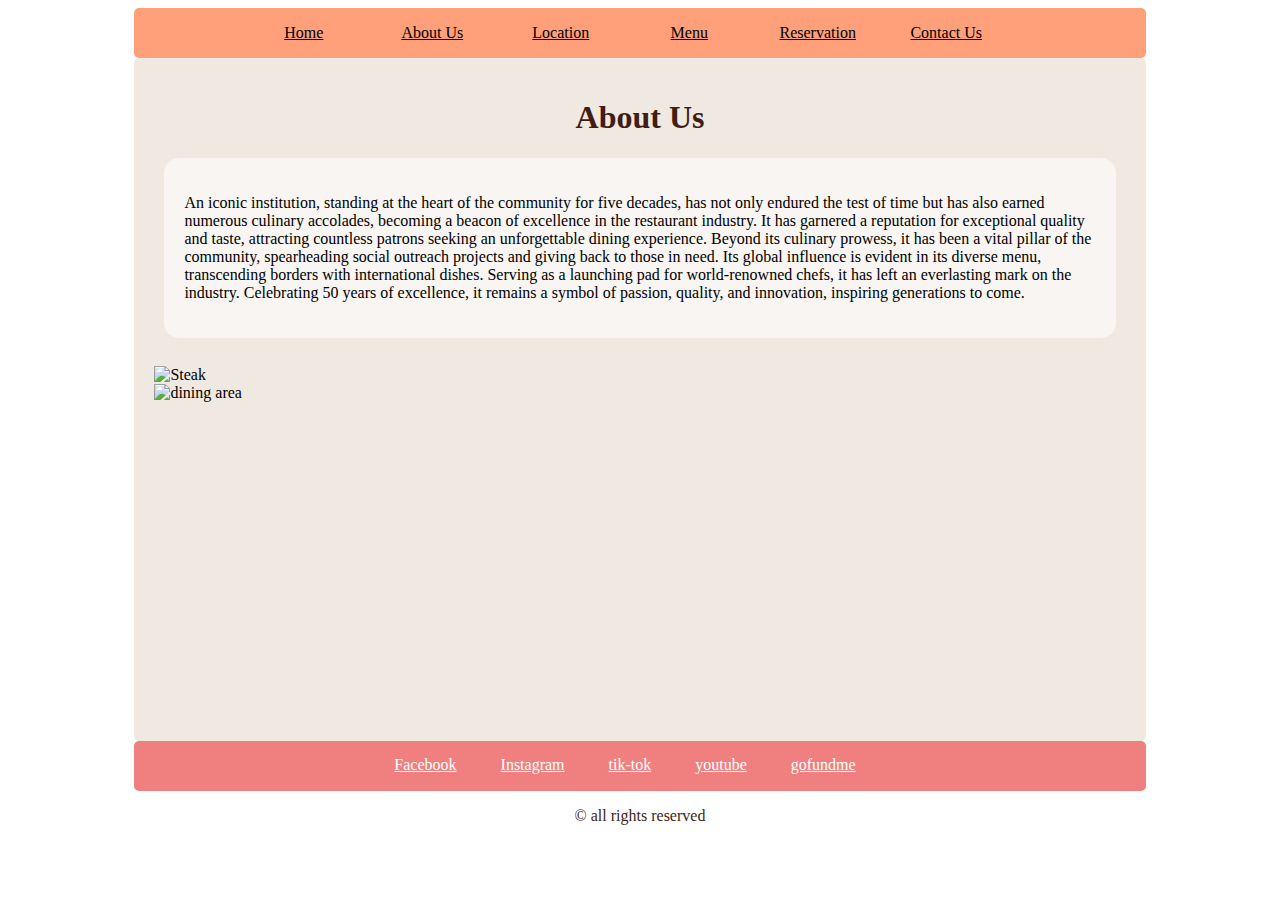
==== about_us.html @ cef70d76 "Final update for the night" ====
<!DOCTYPE html>
<html lang="en">
<head>
    <meta charset="UTF-8">
    <meta name="viewport" content="width=device-width, initial-scale=1.0">
    <title>About Us</title>
    <link rel="stylesheet" href="CSS/style.css"/>
</head>
<body>
    <header id="nav">
        <a href="index.html">Home</a> 
        <a href="about_us.html">About Us</a>
        <a href="Location.html">Location</a>
        <a href="menu.html">Menu</a>
        <a href="reservation.html">Reservation</a>
        <a href="contact_us.html">Contact Us</a>
    </header>
  

    <div id="main">
        <h1 class="title">About Us</h1>

        <div class="sub_main">
            <p>
                An iconic institution, standing at the heart of the community for five decades, has not only endured the test of time but has also earned numerous culinary accolades, becoming a beacon of excellence in the restaurant industry. It has garnered a reputation for exceptional quality and taste, attracting countless patrons seeking an unforgettable dining experience. Beyond its culinary prowess, it has been a vital pillar of the community, spearheading social outreach projects and giving back to those in need. Its global influence is evident in its diverse menu, transcending borders with international dishes. Serving as a launching pad for world-renowned chefs, it has left an everlasting mark on the industry. Celebrating 50 years of excellence, it remains a symbol of passion, quality, and innovation, inspiring generations to come.
    
            </p>
        </div>
        
        
        
        <br>
        
        
        <img src="steak-7423229_1280.jpg" alt="Steak" width="500" height="400">
        <br>
        <img src="restaurant-1837150_1280.jpg" alt="dining area" width="500" height="400">

        <br>
        <iframe width="560" height="315" src="https://www.youtube.com/embed/_dui6BUmMBg?si=MKKMPgcJHkLnBqyE" title="YouTube video player" frameborder="0" allow="accelerometer; autoplay; clipboard-write; encrypted-media; gyroscope; picture-in-picture; web-share" referrerpolicy="strict-origin-when-cross-origin"  allowfullscreen></iframe>

    </div>
       
    <div id="footer">
        <a href="https://www.facebook.com">Facebook</a> 
        <a href="https://www.Instagram.com">Instagram</a>
        <a href="https://www.tiktok.com">tik-tok</a>
        <a href="https://www.youtube.com">youtube</a>
        <a href="https://www.gofundme.com">gofundme</a>  
    </div>
    <p class="title">&copy; all rights reserved</p>

</body>

</html>
---- CSS/style.css ----
.title {
    color:rgb(0, 0, 0);
    text-align: center;
    color: rgb(66, 29, 18);
}

#schedule{
    display: block;
    
}
.menu-images{
    display: flex;
    justify-content: center;
}
.menu-items{
    display: block;
    width: 50%;
    border-radius: 10px;
    
}
.menu-item li{
    margin: auto;
    width: 60%;
    color: rgba(0, 0, 0, 0.733);
    padding: 10px;
}
.menu-item ul{
    border-radius: 20px;
    padding: 20px;
}
#nav{
    background-color: lightsalmon;
    text-align: center;
    padding: 15px;
    border-radius: 5px;
    display: flex;
    justify-content: center;
    align-items: center;
    height: 20px;
    margin: 0% 10%;
    
    /*
    border-color: black;
    border-width: 2px;
    border-style: solid;
    */
}
#nav a{
    margin-right: 30px;
    padding: 5px 10px;
    width: 8%;
    color: black;
    border-radius: 5px;
    /*border-style: solid;*/
    border-width: 0px 2px 0px 2px;
    border-color: darkblue transparent 50%;
    
}

#nav a:hover{
    background-color: aqua;
    animation-name: nav-hover;
    animation-duration: .2s;
    background-color: white;
}

#menu {
    text-align: center;
    padding: 10px;
}
#menu a{
    font-size: large;
    padding: 5px 10px;
    margin: 10px;
    background-color: rgb(107, 143, 99);
    border-radius: 10px;
    color: aliceblue;
}

#main{
    background-color: rgba(236, 226, 218, 0.774);
    /*text-align: center;*/
    margin: 0% 10%;
    border-radius: 5px;
    padding: 20px;
}
.sub_main{
    border-radius: 15px;
    background-color: rgba(255, 255, 255, 0.548);
    display: flex;
    padding: 20px;
    margin: 10px;
    align-content: flex-start;
}


.block_img{
    width: 500px;
    height: auto;
    position: relative;
    
}
.part1{
    display: block;
}
.part1 img{
    width: 500px;
    height: 200px;
    border-radius: 20px;
}

.part2{
    padding: 10px;
    display: block;
}
.img{
    width: 200px;
    height: auto;
}

#footer{
    background-color: lightcoral;
    text-align: center;
    padding: 15px;
    border-radius: 5px;
    color: white;
    height: 20px;
    margin: 0% 10%;
}
#footer a{
    margin-right: 30px;
    padding: 5px;
    color: white;
}
#footer a:hover{
    background-color: aliceblue;
    color: black;
    
}
/*Animation*/
@keyframes nav-hover{
    from {background-color: lightskyblue;}
    to {background-color: white;}

}
/*     2nd style sheet     */
div ul{
    text-align: center;
    list-style-type: none;
    background-color: rgb(255, 212, 187);
    padding: 0 ;
    margin: 0;
}
.nav ul{
    list-style-type: none;
    font-family: 'Franklin Gothic Medium', 'Arial Narrow', Arial, sans-serif;
    background-color: rgb(255, 227, 188);
    text-align: right;
    border-radius: 10px;
    
}

ul h2{
    text-align: center;
      font-family: 'Times New Roman', Times, serif;
    /*background-color: rgb(168, 120, 120);*/
  
    border-bottom: 2px solid rgba(0, 0, 0, 0.432);
    border-radius: 10px;
    
}

#brunch{
    border-radius: 10px;
}

#map iframe{
    border-radius: 10px;
    width: 80%;
    margin: 10px 10%;
    height: 400px;

}
.features
{
    font-size: xx-large;
}
.general-text{

}
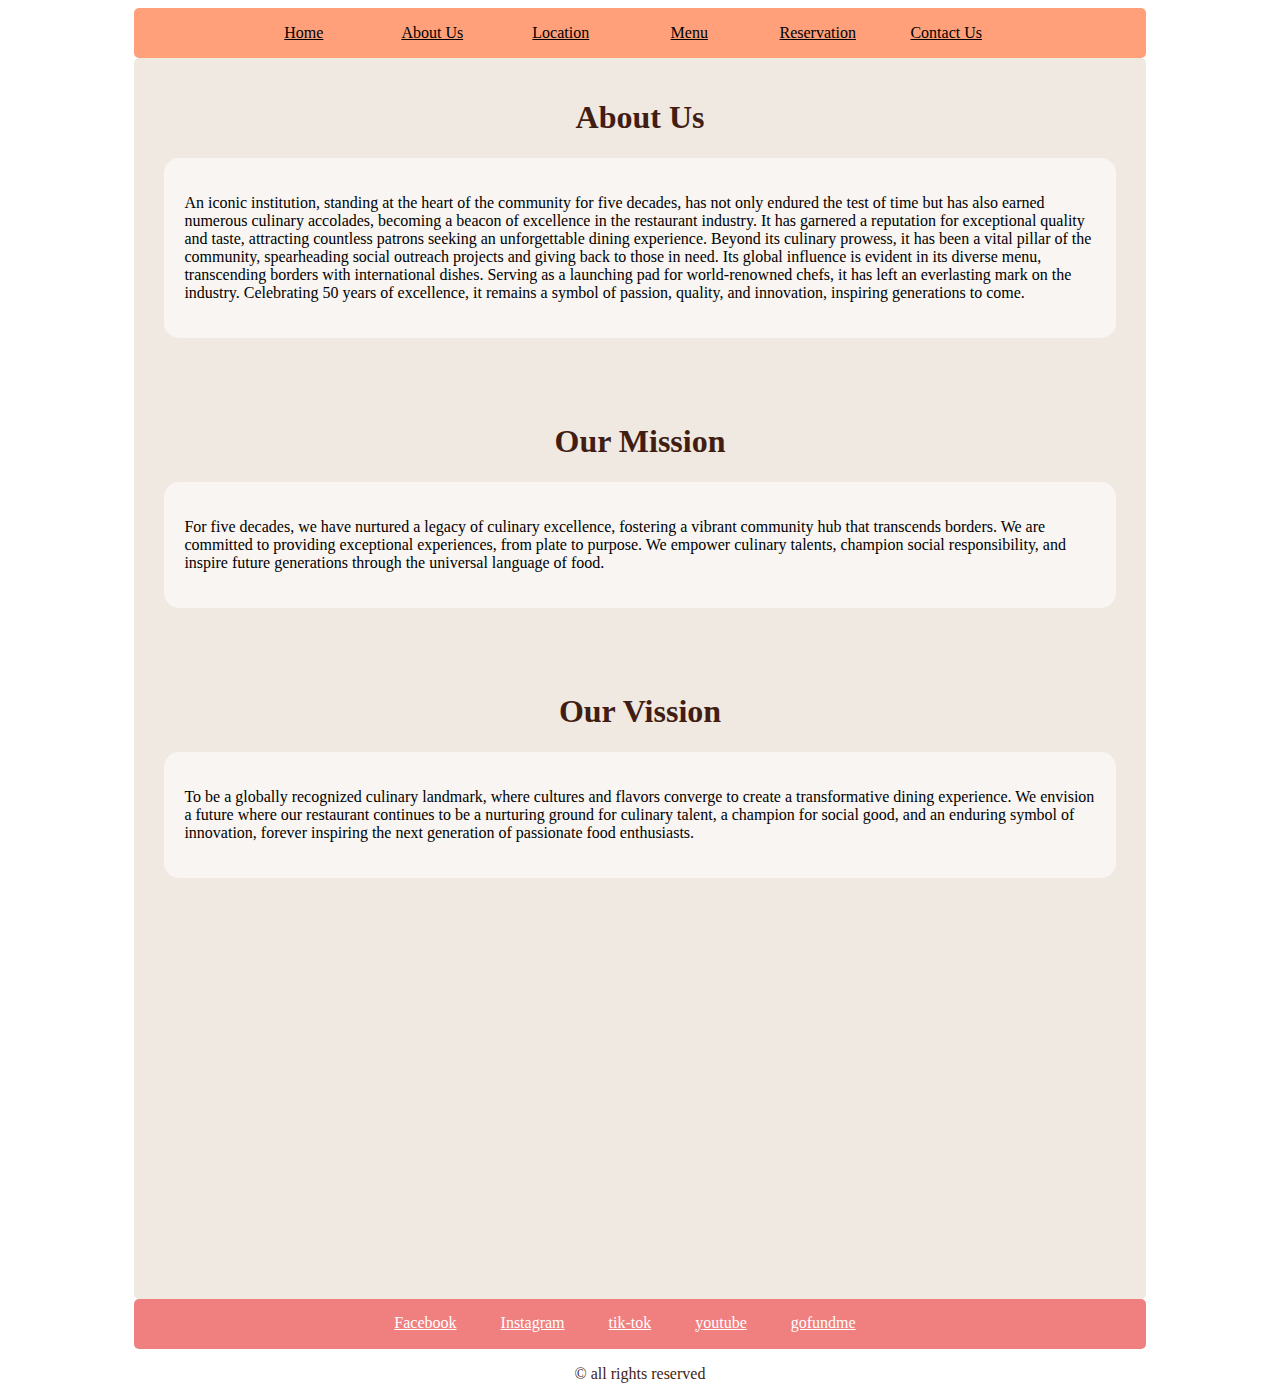
==== commit 911df377: "final update for the night 2" ====
--- a/about_us.html
+++ b/about_us.html
@@ -27,18 +27,32 @@
     
             </p>
         </div>
+        <br><br><br>
+        <h1 class="title">Our Mission</h1>
+        <div class="sub_main">
+            <p>
+                For five decades, we have nurtured a legacy of culinary excellence, fostering a vibrant community hub that transcends borders. We are committed to providing exceptional experiences, from plate to purpose. We empower culinary talents, champion social responsibility, and inspire future generations through the universal language of food.
+    
+            </p>
+        </div>
+        <br><br><br>
+        <h1 class="title">Our Vission</h1>
+        <div class="sub_main">
+            <p>
+                To be a globally recognized culinary landmark, where cultures and flavors converge to create a transformative dining experience. We envision a future where our restaurant continues to be a nurturing ground for culinary talent, a champion for social good, and an enduring symbol of innovation, forever inspiring the next generation of passionate food enthusiasts.
+    
+            </p>
+        </div>
         
         
         
         <br>
         
         
-        <img src="steak-7423229_1280.jpg" alt="Steak" width="500" height="400">
-        <br>
-        <img src="restaurant-1837150_1280.jpg" alt="dining area" width="500" height="400">
+        <br><br>
 
         <br>
-        <iframe width="560" height="315" src="https://www.youtube.com/embed/_dui6BUmMBg?si=MKKMPgcJHkLnBqyE" title="YouTube video player" frameborder="0" allow="accelerometer; autoplay; clipboard-write; encrypted-media; gyroscope; picture-in-picture; web-share" referrerpolicy="strict-origin-when-cross-origin"  allowfullscreen></iframe>
+        <iframe  width="560" height="315" src="https://www.youtube.com/embed/_dui6BUmMBg?si=MKKMPgcJHkLnBqyE" title="YouTube video player" frameborder="0" allow="accelerometer; autoplay; clipboard-write; encrypted-media; gyroscope; picture-in-picture; web-share" referrerpolicy="strict-origin-when-cross-origin"  allowfullscreen></iframe>
 
     </div>
        
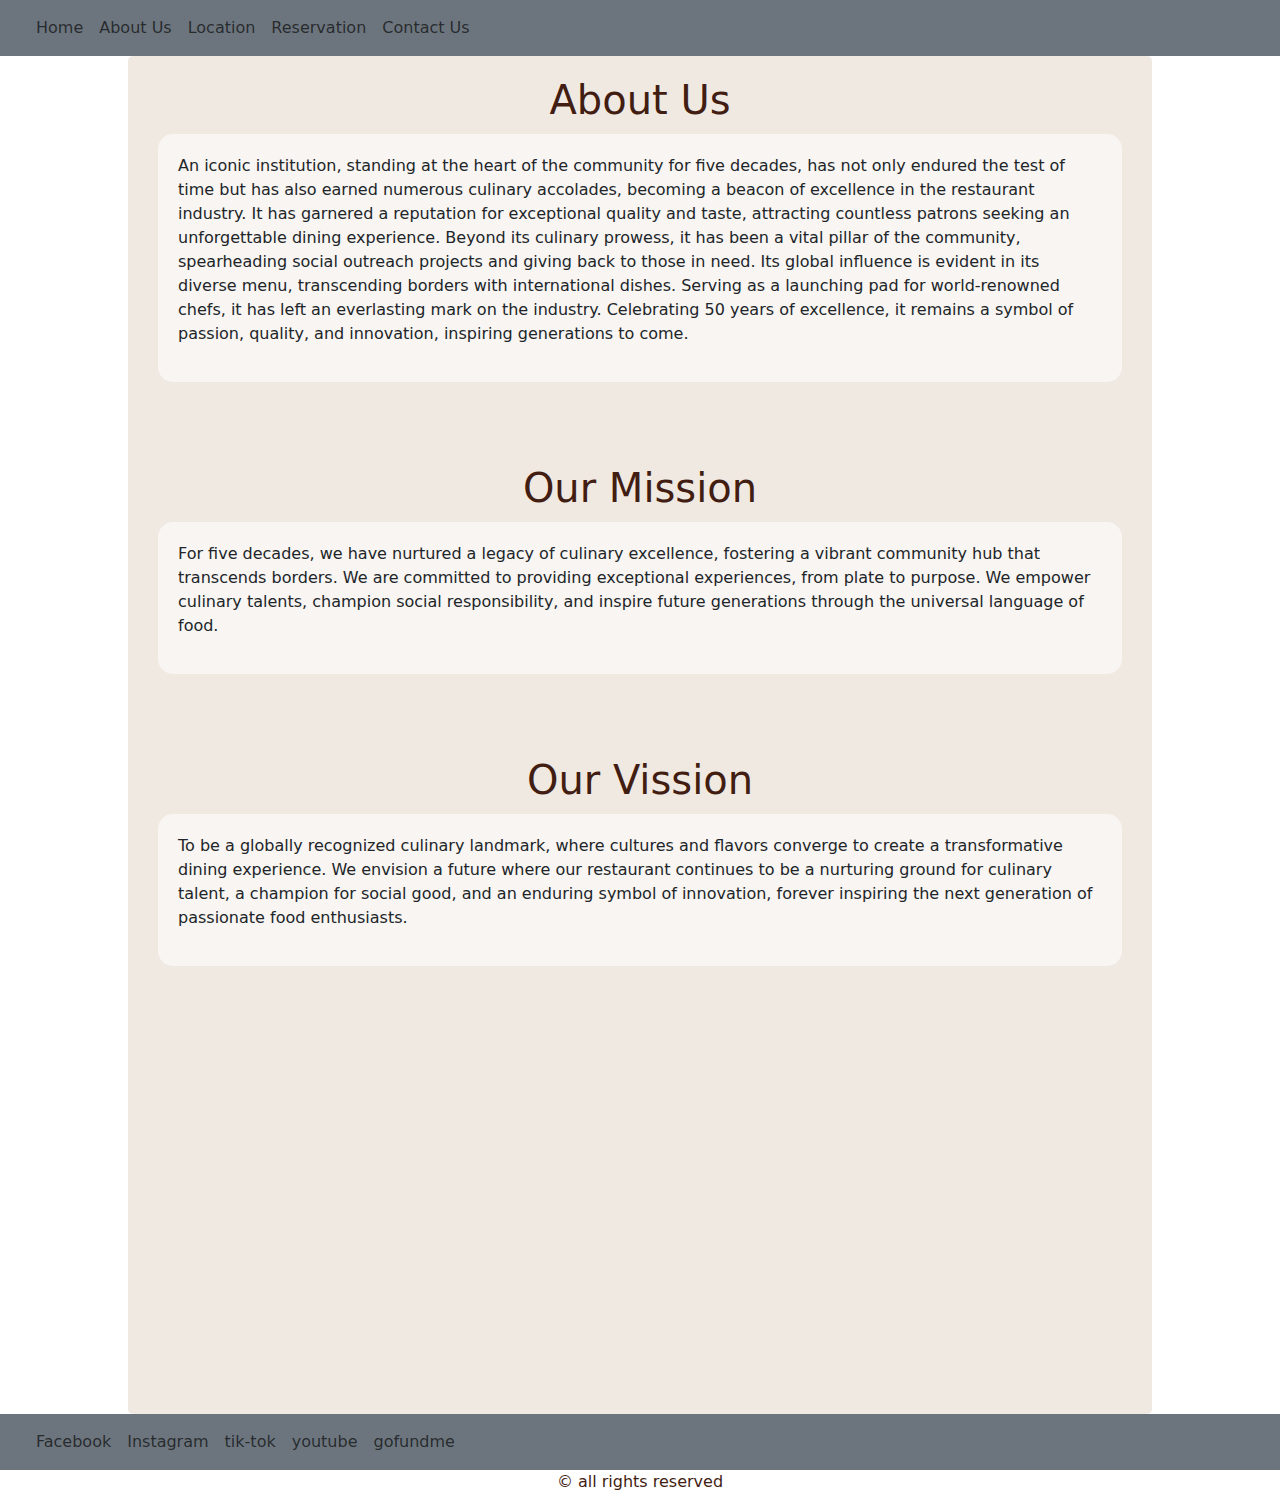
==== commit 41ff3520: "update reservation" ====
--- a/about_us.html
+++ b/about_us.html
@@ -5,16 +5,31 @@
     <meta charset="UTF-8">
     <meta name="viewport" content="width=device-width, initial-scale=1.0">
     <title>About Us</title>
+    <link rel="stylesheet" href="CSS/bootstrap.min.css"/>
     <link rel="stylesheet" href="CSS/style.css"/>
 </head>
 <body>
     <header id="nav">
-        <a href="index.html">Home</a> 
-        <a href="about_us.html">About Us</a>
-        <a href="Location.html">Location</a>
-        <a href="menu.html">Menu</a>
-        <a href="reservation.html">Reservation</a>
-        <a href="contact_us.html">Contact Us</a>
+
+        <nav class="navbar navbar-expand-lg bg-secondary">
+            <div class="container-fluid">
+              <a class="navbar-brand" href="#"></a>
+              <button class="navbar-toggler" type="button" data-bs-toggle="collapse" data-bs-target="#navbarNavAltMarkup" aria-controls="navbarNavAltMarkup" aria-expanded="false" aria-label="Toggle navigation">
+                <span class="navbar-toggler-icon"></span>
+              </button>
+              <div class="collapse navbar-collapse" id="navbarNavAltMarkup">
+                <div class="navbar-nav">
+                  <a class="nav-link" aria-current="page" href="index.html">Home</a><br>
+                 <a class="nav-link" href="about_us.html">About Us</a>
+                  <a class="nav-link" href="Location.html">Location</a>
+                  <a class="nav-link" href="reservation.html">Reservation</a>
+                 <a class="nav-link" href="contact_us.html">Contact Us</a>
+                 
+                </div>
+              </div>
+            </div>
+          </nav>
+        
     </header>
   
 
@@ -57,13 +72,29 @@
     </div>
        
     <div id="footer">
-        <a href="https://www.facebook.com">Facebook</a> 
-        <a href="https://www.Instagram.com">Instagram</a>
-        <a href="https://www.tiktok.com">tik-tok</a>
-        <a href="https://www.youtube.com">youtube</a>
-        <a href="https://www.gofundme.com">gofundme</a>  
+        <nav class="navbar navbar-expand-lg bg-secondary">
+            <div class="container-fluid">
+              <a class="navbar-brand" href="#"></a>
+              <button class="navbar-toggler" type="button" data-bs-toggle="collapse" data-bs-target="#navbarNavAltMarkup" aria-controls="navbarNavAltMarkup" aria-expanded="false" aria-label="Toggle navigation">
+                <span class="navbar-toggler-icon"></span>
+              </button>
+              <div class="collapse navbar-collapse" id="navbarNavAltMarkup">
+                <div class="navbar-nav">
+                  <a class="nav-link" aria-current="page" href="https://www.facebook.com"">Facebook</a><br>
+                 <a class="nav-link" href="https://www.Instagram.com">Instagram</a>
+                  <a class="nav-link" href="https://www.tiktok.com"">tik-tok</a>
+                  <a class="nav-link" href="https://www.youtube.com">youtube</a>
+                 <a class="nav-link" https://www.gofundme.com">gofundme</a>
+                 
+                </div>
+              </div>
+            </div>
+          </nav>  
     </div>
     <p class="title">&copy; all rights reserved</p>
+    <script src="script/jquery.min.js"></script>
+  <script src="script/bootstrap.min.js"></script>
+  <script src="script/site.js"></script>
 
 </body>
 
--- a/CSS/style.css
+++ b/CSS/style.css
@@ -29,41 +29,8 @@
     border-radius: 20px;
     padding: 20px;
 }
-#nav{
-    background-color: lightsalmon;
-    text-align: center;
-    padding: 15px;
-    border-radius: 5px;
-    display: flex;
-    justify-content: center;
-    align-items: center;
-    height: 20px;
-    margin: 0% 10%;
-    
-    /*
-    border-color: black;
-    border-width: 2px;
-    border-style: solid;
-    */
-}
-#nav a{
-    margin-right: 30px;
-    padding: 5px 10px;
-    width: 8%;
-    color: black;
-    border-radius: 5px;
-    /*border-style: solid;*/
-    border-width: 0px 2px 0px 2px;
-    border-color: darkblue transparent 50%;
-    
-}
 
-#nav a:hover{
-    background-color: aqua;
-    animation-name: nav-hover;
-    animation-duration: .2s;
-    background-color: white;
-}
+
 
 #menu {
     text-align: center;
@@ -119,24 +86,7 @@
     height: auto;
 }
 
-#footer{
-    background-color: lightcoral;
-    text-align: center;
-    padding: 15px;
-    border-radius: 5px;
-    color: white;
-    height: 20px;
-    margin: 0% 10%;
-}
-#footer a{
-    margin-right: 30px;
-    padding: 5px;
-    color: white;
-}
-#footer a:hover{
-    background-color: aliceblue;
-    color: black;
-    
+
 }
 /*Animation*/
 @keyframes nav-hover{
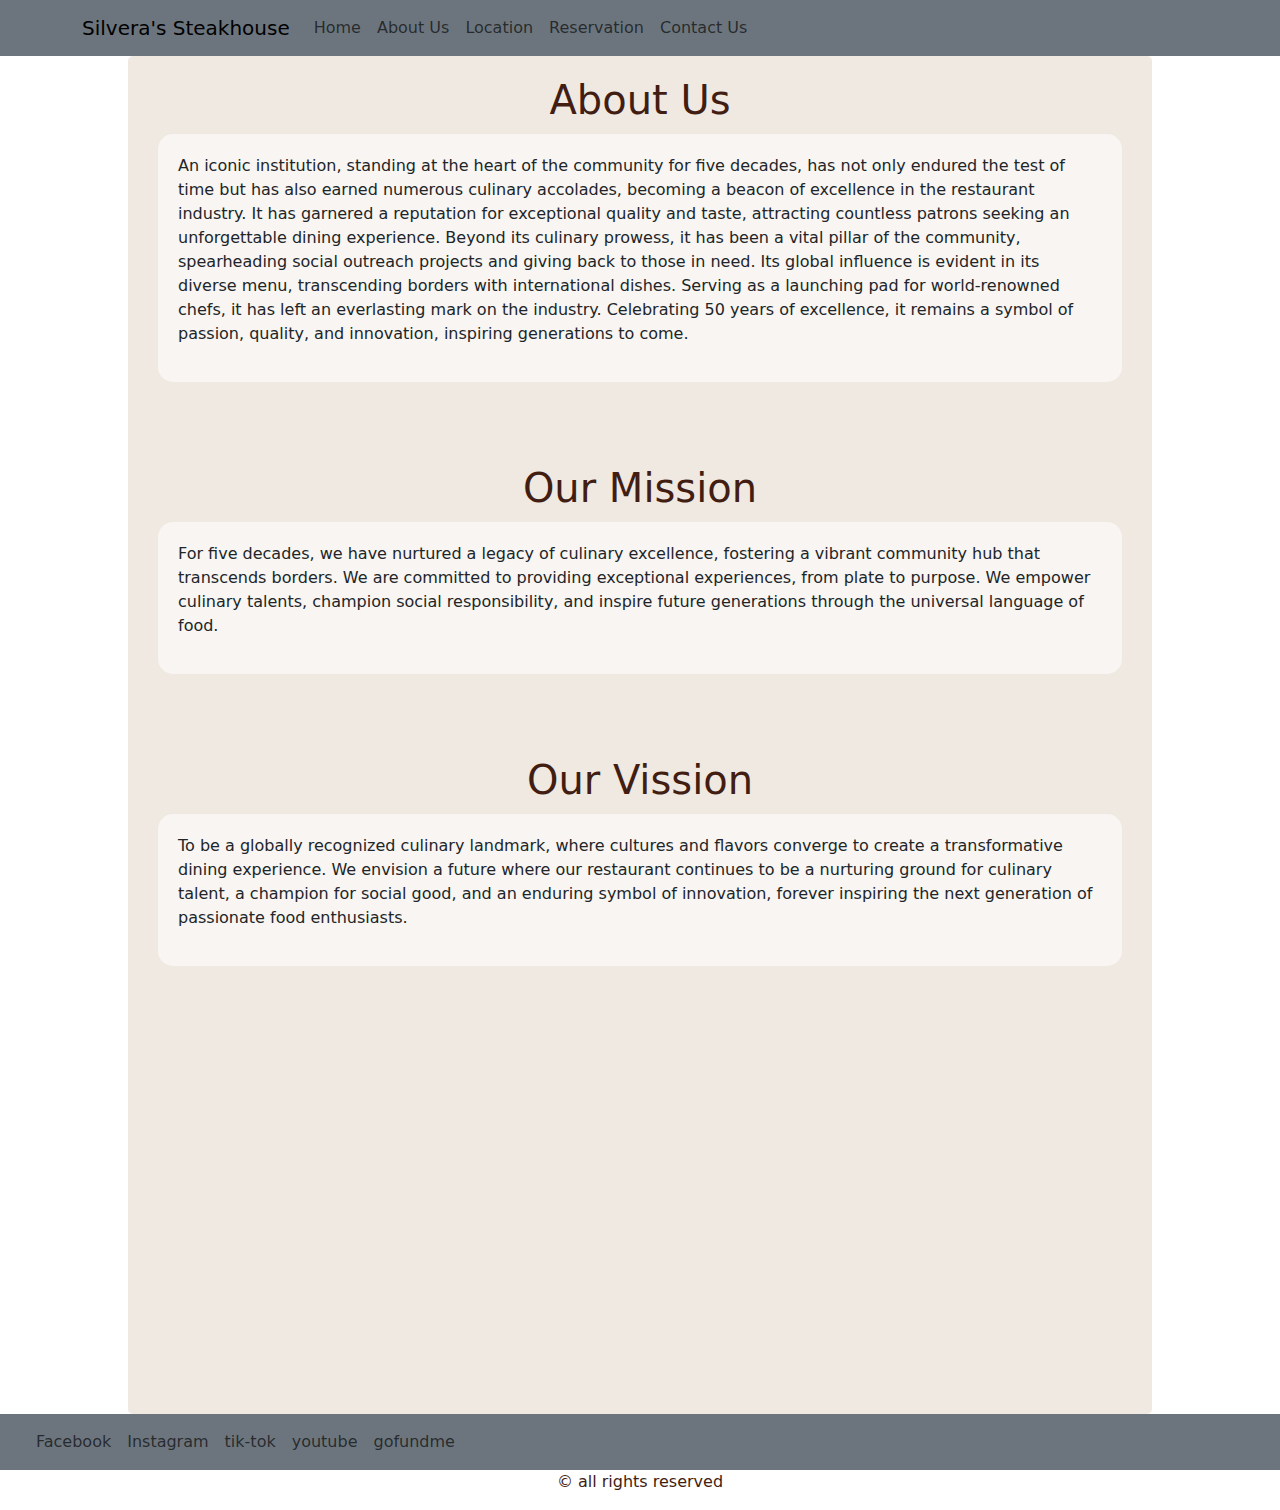
==== commit 20460634: "update" ====
--- a/about_us.html
+++ b/about_us.html
@@ -11,9 +11,9 @@
 <body>
     <header id="nav">
 
-        <nav class="navbar navbar-expand-lg bg-secondary">
-            <div class="container-fluid">
-              <a class="navbar-brand" href="#"></a>
+        <nav class="navbar navbar-expand-lg bg-secondary text-centre">
+            <div class="container justify-content-center">
+              <a class="navbar-brand" href="#">Silvera's Steakhouse</a>
               <button class="navbar-toggler" type="button" data-bs-toggle="collapse" data-bs-target="#navbarNavAltMarkup" aria-controls="navbarNavAltMarkup" aria-expanded="false" aria-label="Toggle navigation">
                 <span class="navbar-toggler-icon"></span>
               </button>
--- a/CSS/style.css
+++ b/CSS/style.css
@@ -111,6 +111,7 @@
     
 }
 
+
 ul h2{
     text-align: center;
       font-family: 'Times New Roman', Times, serif;
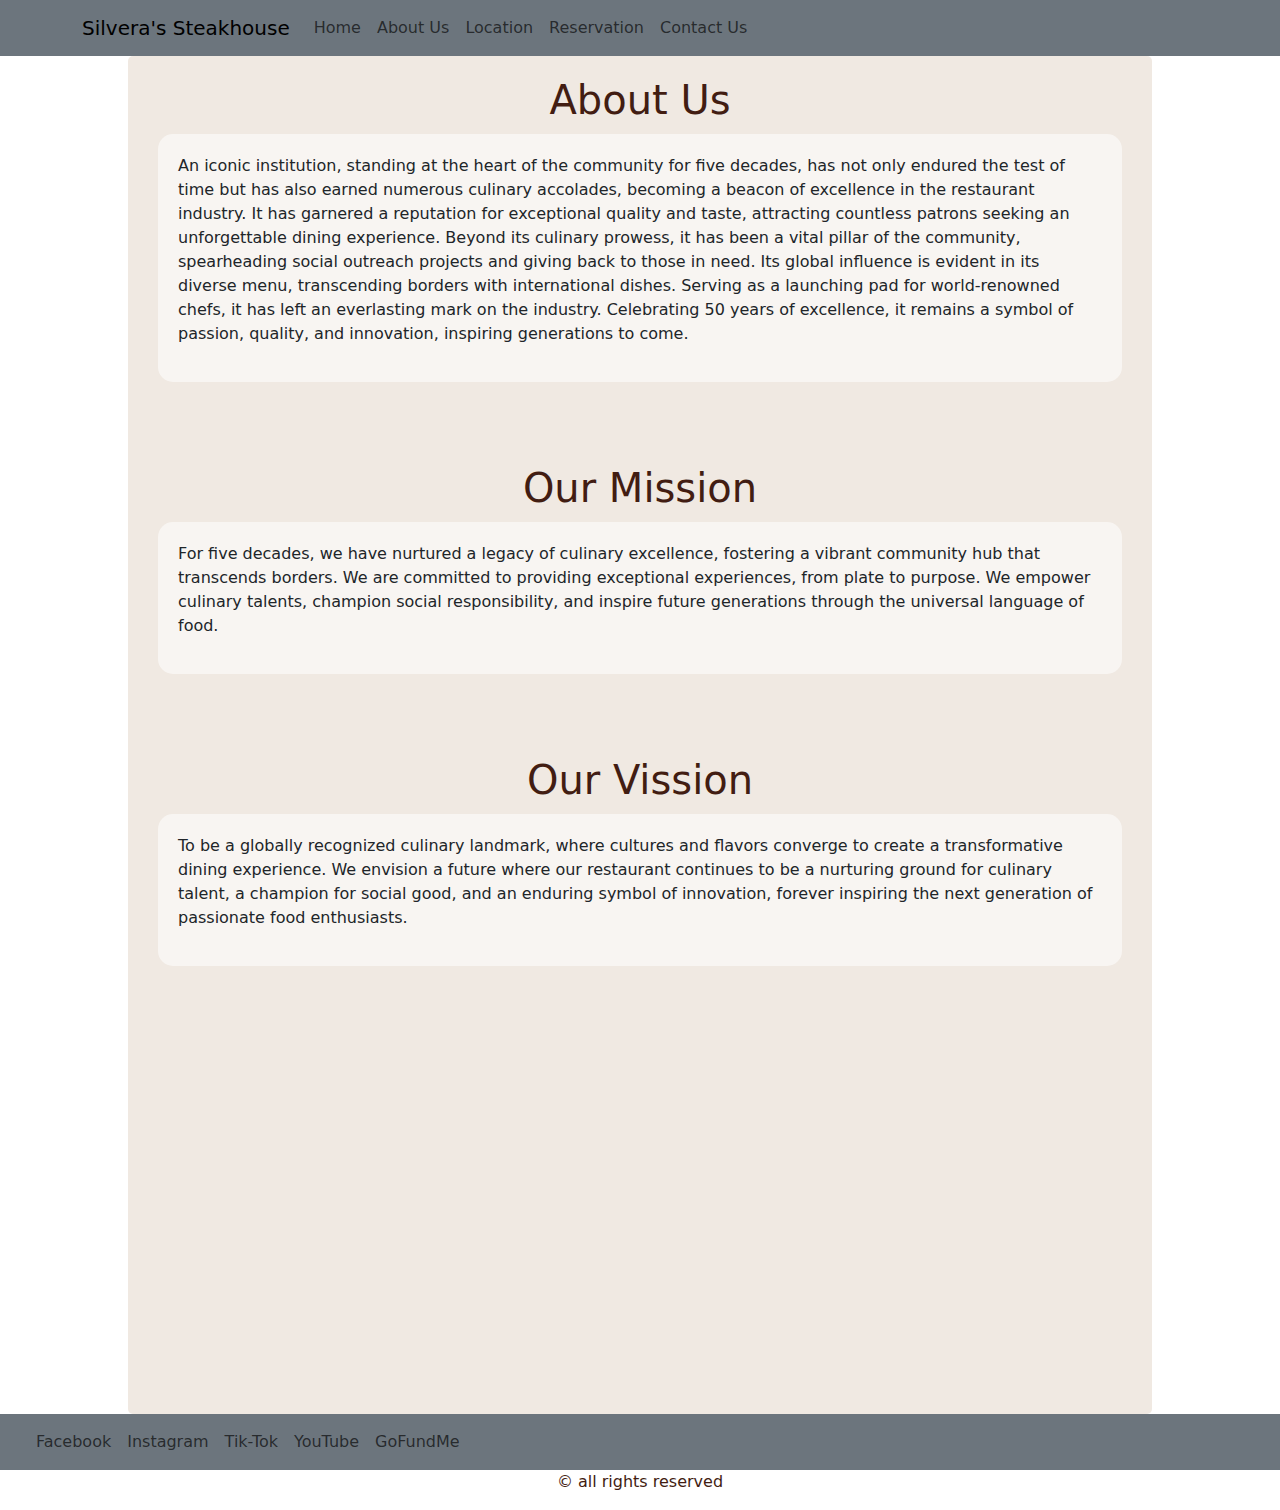
==== commit 40880c07: "Kwame - Confirm Page Deleted" ====
--- a/about_us.html
+++ b/about_us.html
@@ -80,12 +80,11 @@
               </button>
               <div class="collapse navbar-collapse" id="navbarNavAltMarkup">
                 <div class="navbar-nav">
-                  <a class="nav-link" aria-current="page" href="https://www.facebook.com"">Facebook</a><br>
-                 <a class="nav-link" href="https://www.Instagram.com">Instagram</a>
-                  <a class="nav-link" href="https://www.tiktok.com"">tik-tok</a>
-                  <a class="nav-link" href="https://www.youtube.com">youtube</a>
-                 <a class="nav-link" https://www.gofundme.com">gofundme</a>
-                 
+                  <a class="nav-link" aria-current="page" href="https://www.facebook.com">Facebook</a><br>
+                  <a class="nav-link" href="https://www.Instagram.com">Instagram</a>
+                   <a class="nav-link" href="https://www.tiktok.com">Tik-Tok</a>
+                   <a class="nav-link" href="https://www.youtube.com">YouTube</a>
+                  <a class="nav-link" href=" https://www.gofundme.com">GoFundMe</a>
                 </div>
               </div>
             </div>
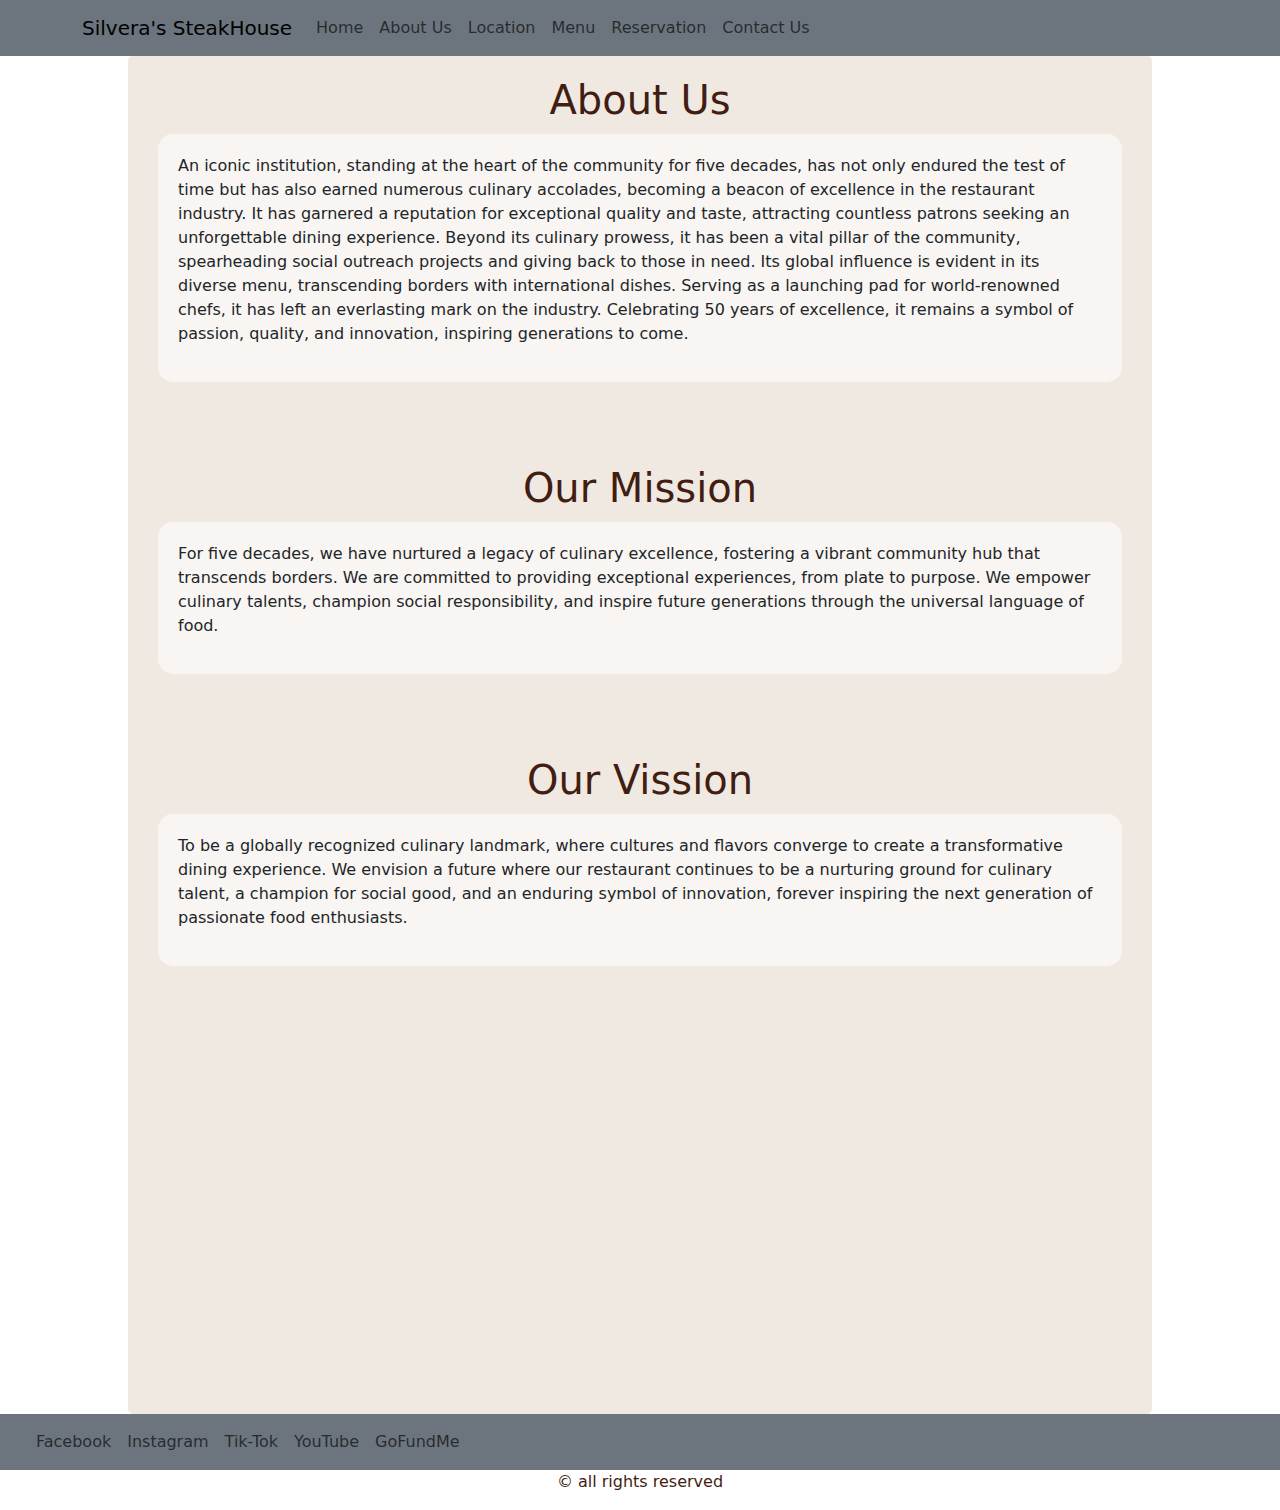
==== commit 439ca840: "Kwame - Added Contact No. to reservation and added images to the menu page" ====
--- a/about_us.html
+++ b/about_us.html
@@ -13,7 +13,7 @@
 
         <nav class="navbar navbar-expand-lg bg-secondary text-centre">
             <div class="container justify-content-center">
-              <a class="navbar-brand" href="#">Silvera's Steakhouse</a>
+              <a class="navbar-brand" href="#">Silvera's SteakHouse</a>
               <button class="navbar-toggler" type="button" data-bs-toggle="collapse" data-bs-target="#navbarNavAltMarkup" aria-controls="navbarNavAltMarkup" aria-expanded="false" aria-label="Toggle navigation">
                 <span class="navbar-toggler-icon"></span>
               </button>
@@ -22,6 +22,7 @@
                   <a class="nav-link" aria-current="page" href="index.html">Home</a><br>
                  <a class="nav-link" href="about_us.html">About Us</a>
                   <a class="nav-link" href="Location.html">Location</a>
+                  <a class="nav-link" href="menu.html">Menu</a>
                   <a class="nav-link" href="reservation.html">Reservation</a>
                  <a class="nav-link" href="contact_us.html">Contact Us</a>
                  
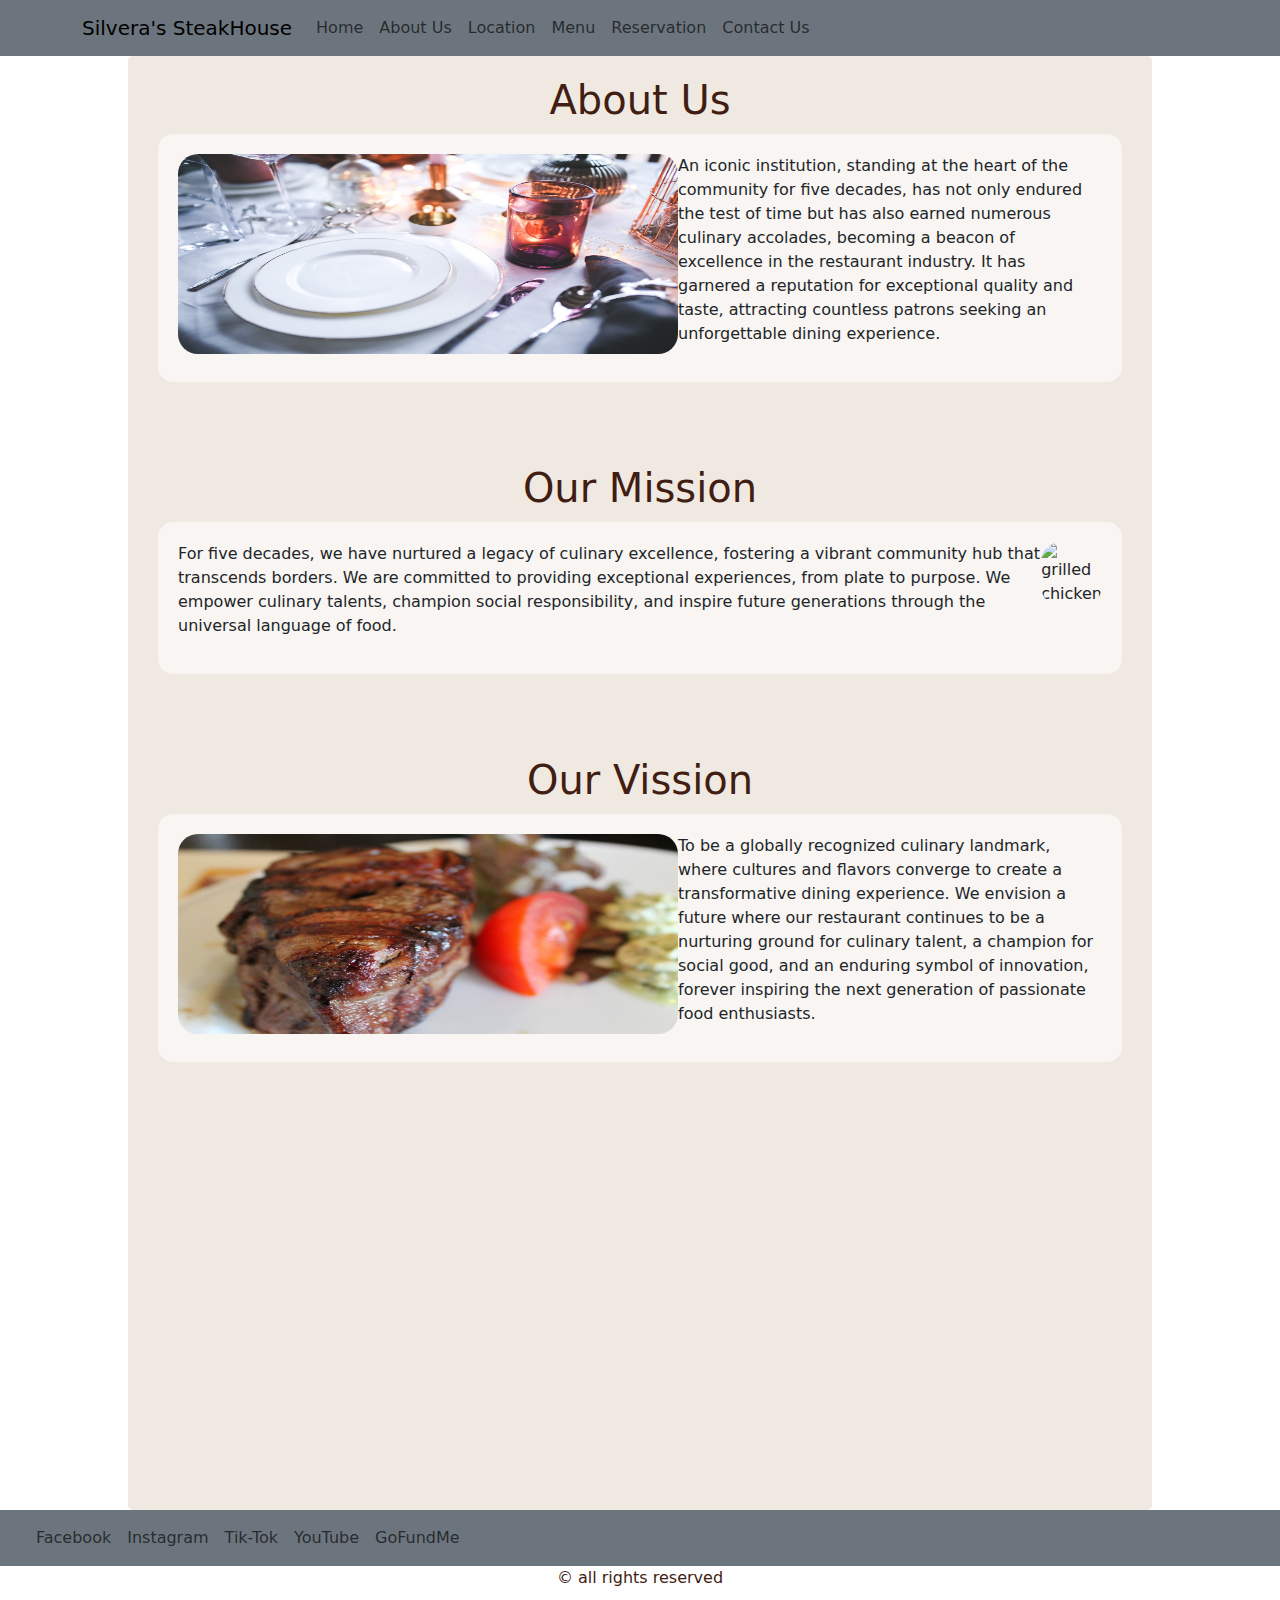
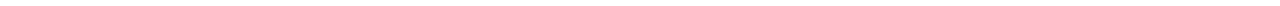
==== commit f92e6596: "Kwame - I have updated picture to the about us page and ammended the about us text" ====
--- a/about_us.html
+++ b/about_us.html
@@ -32,16 +32,20 @@
           </nav>
         
     </header>
-  
+      
 
     <div id="main">
         <h1 class="title">About Us</h1>
 
         <div class="sub_main">
+          <div class="part1">
+          <img src="Menu Images/Table setting white .jpg" alt="window">
+          </div>
             <p>
-                An iconic institution, standing at the heart of the community for five decades, has not only endured the test of time but has also earned numerous culinary accolades, becoming a beacon of excellence in the restaurant industry. It has garnered a reputation for exceptional quality and taste, attracting countless patrons seeking an unforgettable dining experience. Beyond its culinary prowess, it has been a vital pillar of the community, spearheading social outreach projects and giving back to those in need. Its global influence is evident in its diverse menu, transcending borders with international dishes. Serving as a launching pad for world-renowned chefs, it has left an everlasting mark on the industry. Celebrating 50 years of excellence, it remains a symbol of passion, quality, and innovation, inspiring generations to come.
-    
+                An iconic institution, standing at the heart of the community for five decades, has not only endured the test of time but has also earned numerous culinary accolades, becoming a beacon of excellence in the restaurant industry. It has garnered a reputation for exceptional quality and taste, attracting countless patrons seeking an unforgettable dining experience. 
+                 
             </p>
+
         </div>
         <br><br><br>
         <h1 class="title">Our Mission</h1>
@@ -50,10 +54,17 @@
                 For five decades, we have nurtured a legacy of culinary excellence, fostering a vibrant community hub that transcends borders. We are committed to providing exceptional experiences, from plate to purpose. We empower culinary talents, champion social responsibility, and inspire future generations through the universal language of food.
     
             </p>
+            <div class="part1">
+              <img src="Menu Images/Window view.jpg" alt="grilled chicken">
+              
+          </div>
         </div>
         <br><br><br>
         <h1 class="title">Our Vission</h1>
         <div class="sub_main">
+          <div class="part1">
+            <img src="Menu Images/steak- 3.jpg" alt="grilled chicken">
+        </div>
             <p>
                 To be a globally recognized culinary landmark, where cultures and flavors converge to create a transformative dining experience. We envision a future where our restaurant continues to be a nurturing ground for culinary talent, a champion for social good, and an enduring symbol of innovation, forever inspiring the next generation of passionate food enthusiasts.
     
--- a/CSS/style.css
+++ b/CSS/style.css
@@ -86,6 +86,17 @@
     height: auto;
 }
 
+.block_img{
+    width: 500px;
+    height: auto;
+    position: relative;
+    
+}
+.partA img{
+    width: 500px;
+    height: 200px;
+    border-radius: 20px;
+}
 
 }
 /*Animation*/
